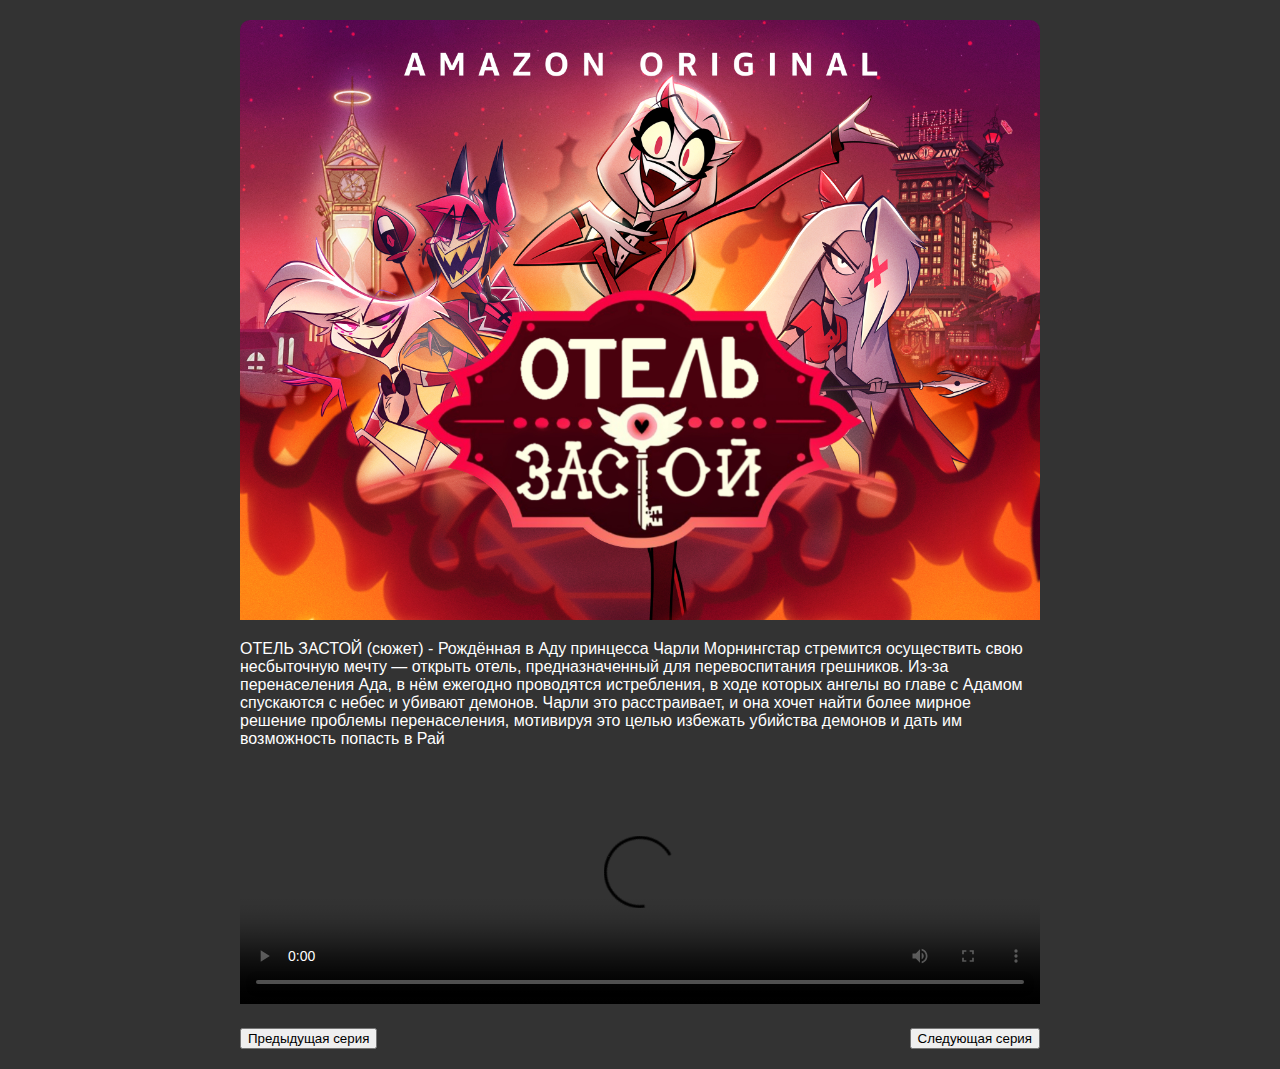
==== index.html @ 4dee52cc "Add files via upload" ====
<!DOCTYPE html>
<html lang="en">
<head>
<meta charset="UTF-8">
<meta name="viewport" content="width=device-width, initial-scale=1.0">
<title>VoiceStage</title>
<style>
    body {
        background-color: #333;
        color: #fff;
        font-family: Arial, sans-serif;
        margin: 0;
        padding: 0;
    }
    .container {
        max-width: 800px;
        margin: 0 auto;
        padding: 20px;
    }
    .banner {
        border-radius: 10px;
        overflow: hidden;
    }
    .banner img {
        width: 100%;
        height: auto;
    }
    .description {
        margin-top: 20px;
    }
    video {
        width: 100%;
    }
    .navigation {
        margin-top: 20px;
        display: flex;
        justify-content: space-between;
    }
</style>
</head>
<body>
<div class="container">
    <div class="banner">
        <img src="HazbinBanner.jpg" alt="Баннер сериала">
        <p class="myTextClass">ОТЕЛЬ ЗАСТОЙ (сюжет) - Рождённая в Аду принцесса Чарли Морнингстар стремится осуществить свою несбыточную мечту — открыть отель, предназначенный для перевоспитания грешников. Из-за перенаселения Ада, в нём ежегодно проводятся истребления, в ходе которых ангелы во главе с Адамом спускаются с небес и убивают демонов. Чарли это расстраивает, и она хочет найти более мирное решение проблемы перенаселения, мотивируя это целью избежать убийства демонов и дать им возможность попасть в Рай</p>
    </div>
    <video id="myVideo" width="320" height="240" controls>
    <source src="HH S1E2 IG.mp4" type="video/mp4">
    Your browser does not support the video tag.
</video>
<script>
    var elem = document.getElementById("myVideo");

    function openFullscreen() {
        if (elem.requestFullscreen) {
            elem.requestFullscreen();
        } else if (elem.mozRequestFullScreen) { // Firefox
            elem.mozRequestFullScreen();
        } else if (elem.webkitRequestFullscreen) { // Chrome, Safari and Opera
            elem.webkitRequestFullscreen();
        } else if (elem.msRequestFullscreen) { // IE/Edge
            elem.msRequestFullscreen();
        }
    }
</script>

</body>
</html> 
    <div class="navigation">
        <button>Предыдущая серия</button>
        <button>Следующая серия</button>
    </div>
</div>
</body>
</html>
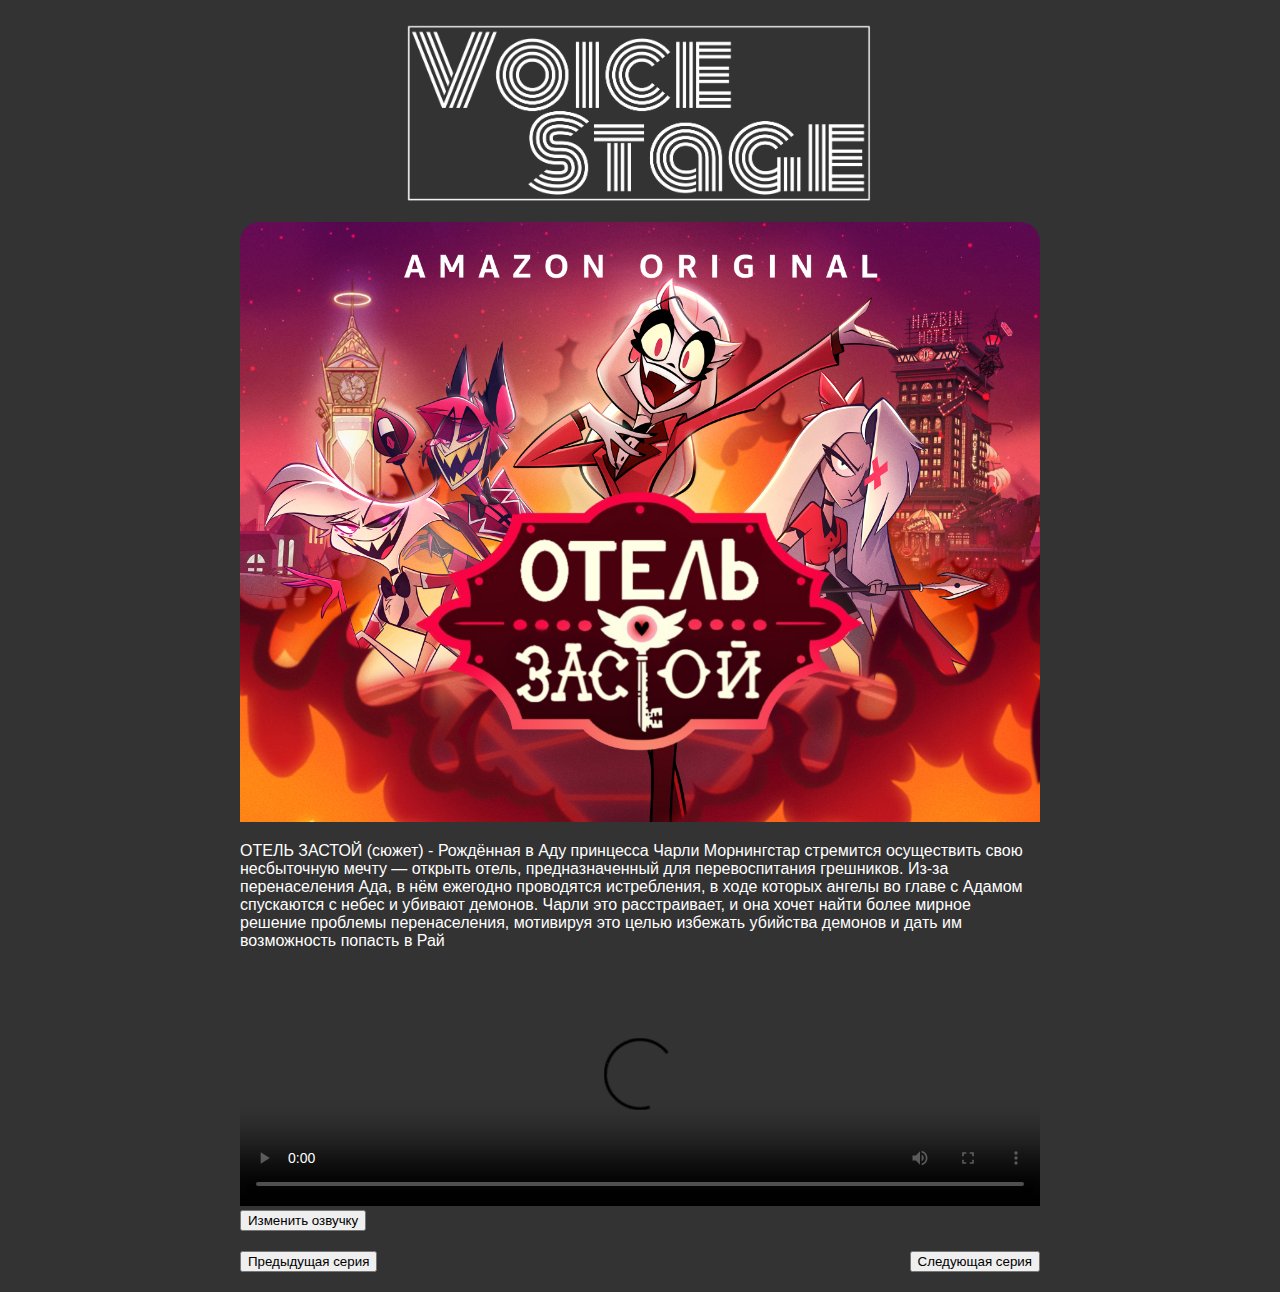
==== commit 2f46f029: "Add files via upload" ====
--- a/index.html
+++ b/index.html
@@ -17,8 +17,15 @@
         margin: 0 auto;
         padding: 20px;
     }
+    .logo {
+        text-align: center;
+        margin-bottom: 10px;
+    }
+    .logo img {
+        max-width: 60%;
+    }
     .banner {
-        border-radius: 10px;
+        border-radius: 20px;
         overflow: hidden;
     }
     .banner img {
@@ -26,7 +33,7 @@
         height: auto;
     }
     .description {
-        margin-top: 20px;
+        margin-top: 30px;
     }
     video {
         width: 100%;
@@ -40,32 +47,57 @@
 </head>
 <body>
 <div class="container">
+    <div class="logo">
+        <img src="VS.png" alt="Логотип">
+    </div>
     <div class="banner">
-        <img src="HazbinBanner.jpg" alt="Баннер сериала">
+        <img src="HazbinBanners.jpg" alt="Баннер сериала">
         <p class="myTextClass">ОТЕЛЬ ЗАСТОЙ (сюжет) - Рождённая в Аду принцесса Чарли Морнингстар стремится осуществить свою несбыточную мечту — открыть отель, предназначенный для перевоспитания грешников. Из-за перенаселения Ада, в нём ежегодно проводятся истребления, в ходе которых ангелы во главе с Адамом спускаются с небес и убивают демонов. Чарли это расстраивает, и она хочет найти более мирное решение проблемы перенаселения, мотивируя это целью избежать убийства демонов и дать им возможность попасть в Рай</p>
     </div>
     <video id="myVideo" width="320" height="240" controls>
-    <source src="HH S1E2 IG.mp4" type="video/mp4">
-    Your browser does not support the video tag.
-</video>
-<script>
-    var elem = document.getElementById("myVideo");
+        <source src="HH_S1E1_eng.mp4" type="video/mp4">
+        Your browser does not support the video tag.
+        <track src="HH_sub_en.vtt" kind="subtitles" srclang="en" label="English">
+         <track src="HH_sub_ru.vtt" kind="subtitles" srclang="ru" label="Русский">
+    </video>
+    <div class="controls">
+        <button onclick="changeAudio('Оригинал')">Изменить озвучку</button>
+    </div>
+    <script>
+        var audioTrack = 0; // Индекс текущей озвучки
+        var subtitlesOn = true; // Флаг для отслеживания состояния субтитров
 
-    function openFullscreen() {
-        if (elem.requestFullscreen) {
-            elem.requestFullscreen();
-        } else if (elem.mozRequestFullScreen) { // Firefox
-            elem.mozRequestFullScreen();
-        } else if (elem.webkitRequestFullscreen) { // Chrome, Safari and Opera
-            elem.webkitRequestFullscreen();
-        } else if (elem.msRequestFullscreen) { // IE/Edge
-            elem.msRequestFullscreen();
+        function changeAudio(language) {
+            var video = document.getElementById("myVideo");
+            video.src = language === "Оригинал" ? "HH_S1E2_EN.mp4" : "HH_S1E2_RU.mp4";
+            video.load();
+            video.play();
         }
-    }
-</script>
 
-</body>
-</html> 
+        function toggleSubtitles() {
+            var video = document.getElementById("myVideo");
+            if (video.textTracks.length > 0) {
+                var track = video.textTracks[0];
+                track.mode = track.mode === "showing" ? "hidden" : "showing";
+            }
+        }
+    </script>
+    <script>
+        var elem = document.getElementById("myVideo");
+
+        function openFullscreen() {
+            if (elem.requestFullscreen) {
+                elem.requestFullscreen();
+            } else if (elem.mozRequestFullScreen) { // Firefox
+                elem.mozRequestFullScreen();
+            } else if (elem.webkitRequestFullscreen) { // Chrome, Safari and Opera
+                elem.webkitRequestFullscreen();
+            } else if (elem.msRequestFullscreen) { // IE/Edge
+                elem.msRequestFullscreen();
+            }
+        }
+    </script>
+
     <div class="navigation">
         <button>Предыдущая серия</button>
         <button>Следующая серия</button>
